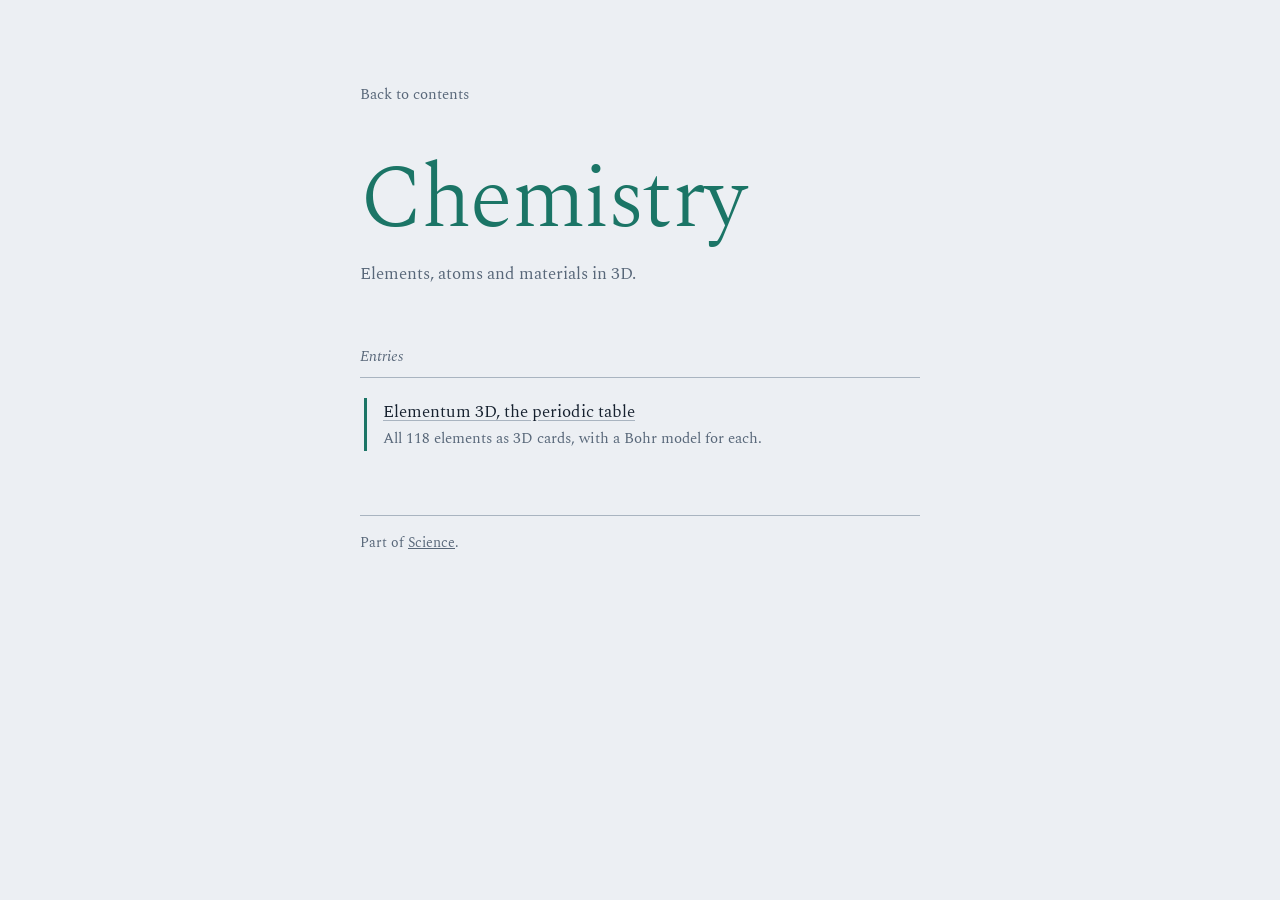
==== Chemistry/index.html @ 00955296 "Add files via upload" ====
<!DOCTYPE html>
<html lang="en"><head><meta charset="UTF-8"><meta name="viewport" content="width=device-width,initial-scale=1">
<link rel="preconnect" href="https://fonts.googleapis.com"><link rel="preconnect" href="https://fonts.gstatic.com" crossorigin>
<link rel="stylesheet" href="https://fonts.googleapis.com/css2?family=Spectral:wght@300;400;600&display=swap">
<link rel="stylesheet" href="../style.css"><title>Chemistry | Science</title></head>
<body style="--c:var(--chemistry)"><main class="page">
<a class="back" href="../">Back to contents</a>
<h1>Chemistry</h1>
<p class="lede">Elements, atoms and materials in 3D.</p>
<h2>Entries</h2>
<ul class="entries"><li><a href="periodic-table/">Elementum 3D, the periodic table</a><p>All 118 elements as 3D cards, with a Bohr model for each.</p></li></ul>
<footer>Part of <a href="../">Science</a>.</footer>
</main></body></html>
---- style.css ----
:root{--paper:#eceff3;--ink:#16212f;--mute:#586779;--rule:#a9b4c0;--physics:#2b4c9b;--chemistry:#1b7566;--math:#7d3a70}
@media (prefers-color-scheme:dark){:root{--paper:#101722;--ink:#e6ebf1;--mute:#93a1b3;--rule:#3a4757;--physics:#8ba6ee;--chemistry:#6fd0bd;--math:#d99acb}}
*{box-sizing:border-box}
html{color-scheme:light dark}
body{margin:0;background:var(--paper);color:var(--ink);font:1.0625rem/1.65 Spectral,Georgia,serif}
.page{max-width:38rem;margin:0 auto;padding:clamp(2.5rem,8vw,5rem) 1.5rem 4rem}
a{color:inherit}
a:focus-visible{outline:2px solid var(--c,var(--ink));outline-offset:3px}
.back{font-size:.95rem;color:var(--mute);text-decoration:none}
.back:hover{text-decoration:underline}
h1{font-weight:300;font-size:clamp(3.25rem,12vw,5.5rem);line-height:1;letter-spacing:-.02em;margin:3rem 0 1rem;color:var(--c,var(--ink))}
.lede{color:var(--mute);margin:0 0 3.5rem;max-width:30rem}
h2{font-size:.95rem;font-weight:400;font-style:italic;color:var(--mute);margin:0 0 1.25rem;padding-bottom:.5rem;border-bottom:1px solid var(--rule)}
ul{list-style:none;margin:0;padding:0}
.chapter{margin:0 0 2.25rem}
.head{display:flex;align-items:baseline;gap:.6rem;text-decoration:none;color:var(--c)}
.title{font-size:1.9rem;font-weight:600;line-height:1.2}
.leader{flex:1;min-width:1rem;border-bottom:2px dotted var(--rule);transform:translateY(-.35rem)}
.count{font-size:.95rem;color:var(--mute);white-space:nowrap}
.head:hover .title{text-decoration:underline;text-underline-offset:.25em}
.chapter>p{margin:.25rem 0 .6rem;color:var(--mute)}
.entries{margin:.6rem 0 0 .25rem;padding-left:1rem;border-left:3px solid var(--c)}
.entries li{margin:.4rem 0}
.entries p{margin:0;color:var(--mute);font-size:.95rem}
.entries a{text-decoration-color:var(--rule);text-underline-offset:.2em}
.entries a:hover{text-decoration-color:currentColor}
.empty{border:1px dashed var(--rule);padding:1.25rem 1.5rem;color:var(--mute);margin:0}
footer{margin-top:4rem;padding-top:1rem;border-top:1px solid var(--rule);font-size:.9rem;color:var(--mute)}
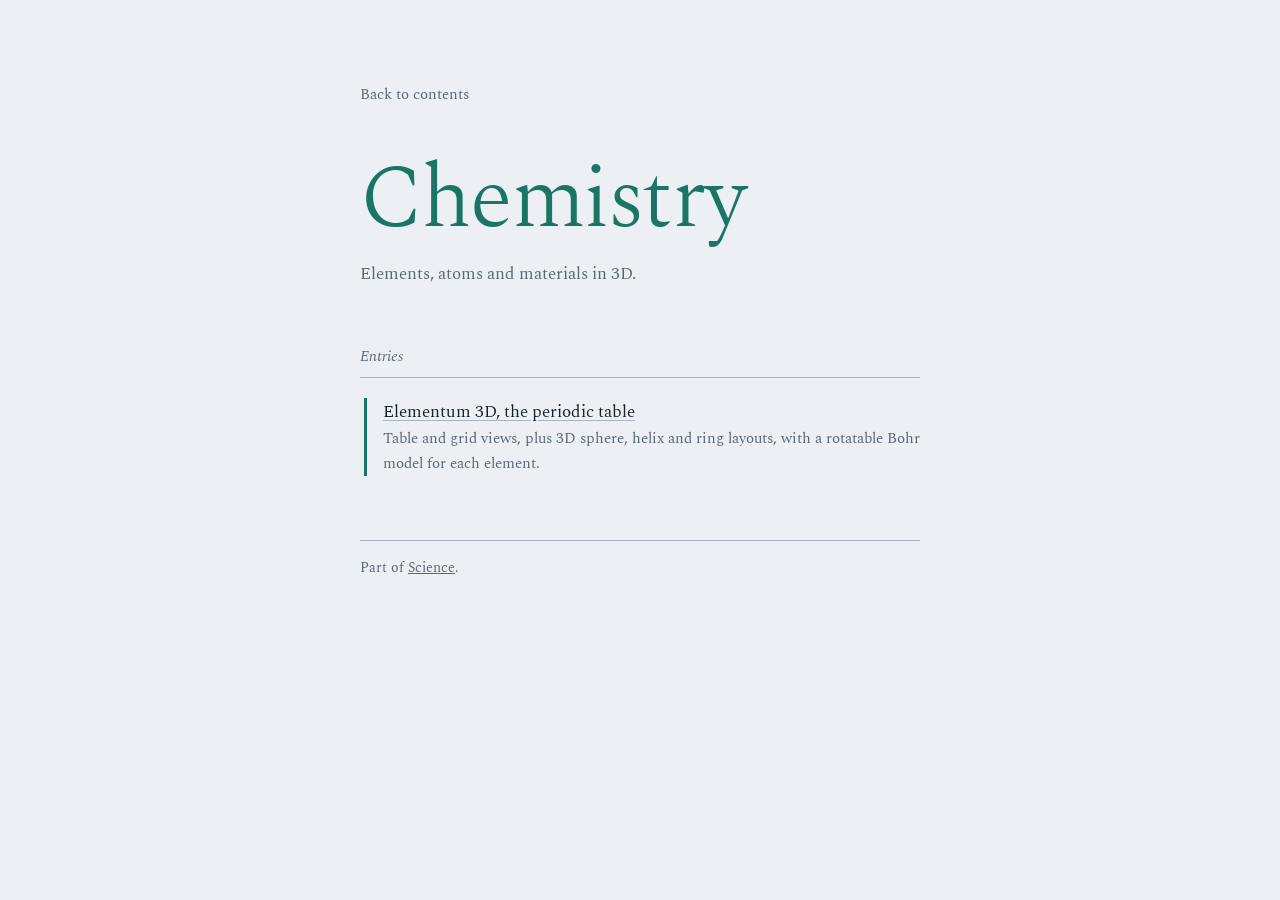
==== commit 4fc3d8cb: "Create index.html" ====
--- a/Chemistry/index.html
+++ b/Chemistry/index.html
@@ -1,6 +1,6 @@
 <!DOCTYPE html>
 <html lang="en"><head><meta charset="UTF-8"><meta name="viewport" content="width=device-width,initial-scale=1">
-<link rel="preconnect" href="https://fonts.googleapis.com"><link rel="preconnect" href="https://fonts.gstatic.com" crossorigin>
+<link rel="icon" href="../favicon.ico" sizes="any"><link rel="preconnect" href="https://fonts.googleapis.com"><link rel="preconnect" href="https://fonts.gstatic.com" crossorigin>
 <link rel="stylesheet" href="https://fonts.googleapis.com/css2?family=Spectral:wght@300;400;600&display=swap">
 <link rel="stylesheet" href="../style.css"><title>Chemistry | Science</title></head>
 <body style="--c:var(--chemistry)"><main class="page">
@@ -8,6 +8,6 @@
 <h1>Chemistry</h1>
 <p class="lede">Elements, atoms and materials in 3D.</p>
 <h2>Entries</h2>
-<ul class="entries"><li><a href="periodic-table/">Elementum 3D, the periodic table</a><p>All 118 elements as 3D cards, with a Bohr model for each.</p></li></ul>
+<ul class="entries"><li><a href="periodic-table.html">Elementum 3D, the periodic table</a><p>Table and grid views, plus 3D sphere, helix and ring layouts, with a rotatable Bohr model for each element.</p></li></ul>
 <footer>Part of <a href="../">Science</a>.</footer>
 </main></body></html>
